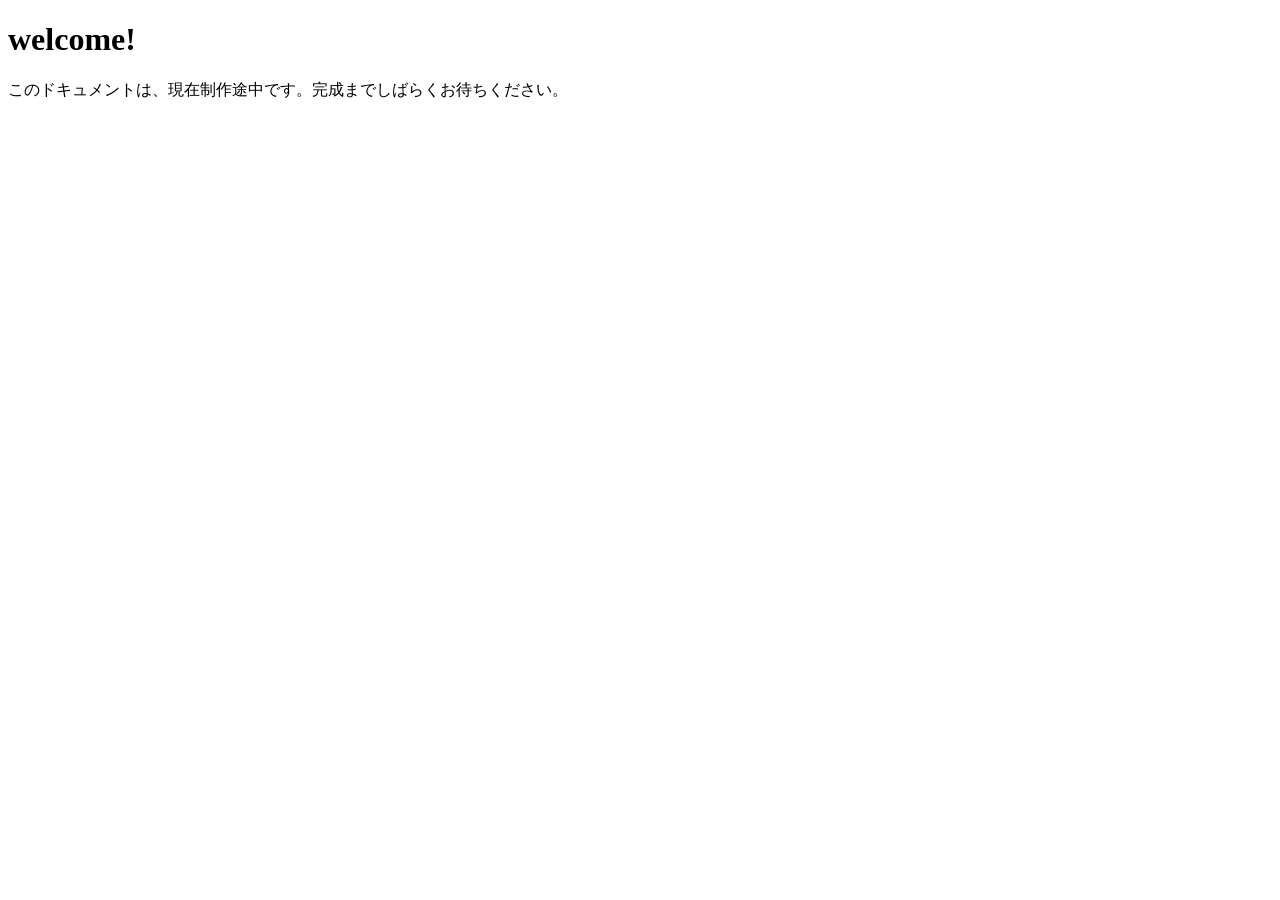
==== docs/index.html @ 720994b7 "sorry!" ====
<!DOCTYPE html>
<html lang="ja">
<head>
    <meta charset="UTF-8">
    <meta name="viewport" content="width=device-width, initial-scale=1.0">
    <title>welcome!</title>
    <link rel="stylesheet" href="style.css">
</head>
<body>
    <h1>welcome!</h1>
    <p>このドキュメントは、現在制作途中です。完成までしばらくお待ちください。</p>
</body>

</html>
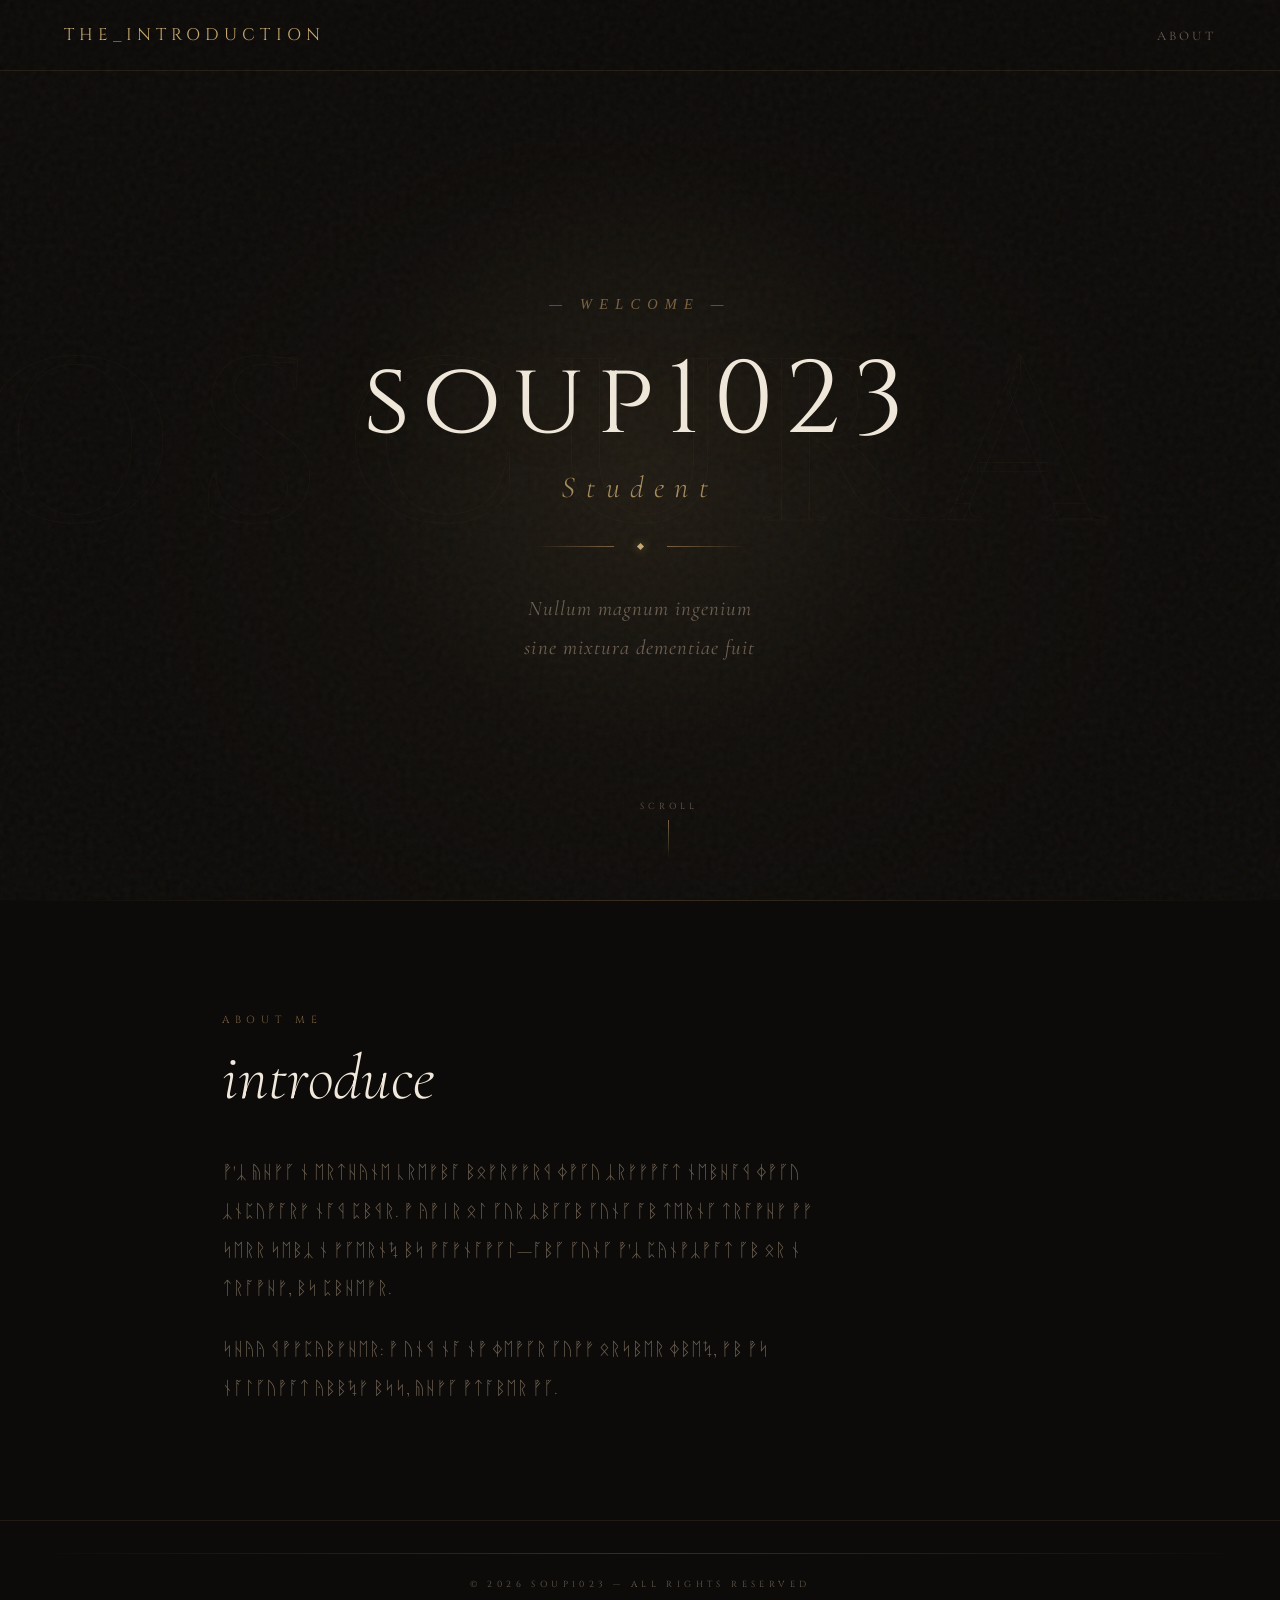
==== commit 6604919d: "Update index.html" ====
--- a/docs/index.html
+++ b/docs/index.html
@@ -1,14 +1,504 @@
 <!DOCTYPE html>
 <html lang="ja">
 <head>
-    <meta charset="UTF-8">
-    <meta name="viewport" content="width=device-width, initial-scale=1.0">
-    <title>welcome!</title>
-    <link rel="stylesheet" href="style.css">
+  <meta charset="UTF-8" />
+  <meta name="viewport" content="width=device-width, initial-scale=1.0"/>
+  <title>THE_INTRODUCTION</title>
+  <link rel="preconnect" href="https://fonts.googleapis.com">
+  <link rel="preconnect" href="https://fonts.gstatic.com" crossorigin>
+  <link href="https://fonts.googleapis.com/css2?family=Cormorant+Garamond:ital,wght@0,300;0,400;0,600;1,300;1,400&family=IM+Fell+English:ital@0;1&family=Cinzel:wght@400;600&display=swap" rel="stylesheet">
+  <style>
+    *, *::before, *::after { box-sizing: border-box; margin: 0; padding: 0; }
+
+    :root {
+      --bg: #0d0b09;
+      --bg2: #13100d;
+      --gold: #c9a96e;
+      --gold-dim: #7a6040;
+      --cream: #e8dfd0;
+      --muted: #6b5f50;
+      --light: #f0e8da;
+    }
+
+    html { scroll-behavior: smooth; }
+
+    body {
+      background-color: var(--bg);
+      color: var(--cream);
+      font-family: 'Cormorant Garamond', serif;
+      overflow-x: hidden;
+    }
+
+    /* ── Grain overlay ── */
+    body::before {
+      content: '';
+      position: fixed;
+      inset: 0;
+      background-image: url("data:image/svg+xml,%3Csvg viewBox='0 0 200 200' xmlns='http://www.w3.org/2000/svg'%3E%3Cfilter id='n'%3E%3CfeTurbulence type='fractalNoise' baseFrequency='0.75' numOctaves='4' stitchTiles='stitch'/%3E%3C/filter%3E%3Crect width='100%25' height='100%25' filter='url(%23n)' opacity='0.07'/%3E%3C/svg%3E");
+      pointer-events: none;
+      z-index: 9999;
+      opacity: 0.6;
+    }
+
+    /* ── Radial glow ── */
+    .hero-glow {
+      position: absolute;
+      width: 600px; height: 600px;
+      background: radial-gradient(circle, rgba(201,169,110,0.07) 0%, transparent 70%);
+      top: 50%; left: 50%;
+      transform: translate(-50%, -50%);
+      pointer-events: none;
+    }
+
+    /* ── Thin gold lines decoration ── */
+    .line-h {
+      width: 100%;
+      height: 1px;
+      background: linear-gradient(90deg, transparent, var(--gold-dim), transparent);
+      opacity: 0.4;
+    }
+
+    /* ── Navigation ── */
+    nav {
+      position: fixed;
+      top: 0; left: 0; right: 0;
+      z-index: 100;
+      display: flex;
+      justify-content: space-between;
+      align-items: center;
+      padding: 1.5rem 4rem;
+      background: rgba(13, 11, 9, 0.8);
+      backdrop-filter: blur(16px);
+      border-bottom: 1px solid rgba(201,169,110,0.12);
+    }
+
+    nav .logo {
+      font-family: 'Cinzel', serif;
+      font-size: 1.05rem;
+      letter-spacing: 0.3em;
+      color: var(--gold);
+      text-transform: uppercase;
+    }
+
+    nav ul {
+      list-style: none;
+      display: flex;
+      gap: 2.5rem;
+    }
+
+    nav a {
+      font-family: 'Cormorant Garamond', serif;
+      font-size: 0.82rem;
+      letter-spacing: 0.25em;
+      text-transform: uppercase;
+      text-decoration: none;
+      color: var(--muted);
+      transition: color 0.3s;
+    }
+
+    nav a:hover { color: var(--gold); }
+
+    /* ── Hero ── */
+    .hero {
+      min-height: 100vh;
+      display: flex;
+      flex-direction: column;
+      justify-content: center;
+      align-items: center;
+      text-align: center;
+      padding: 8rem 2rem 4rem;
+      position: relative;
+      overflow: hidden;
+      background: radial-gradient(ellipse at 50% 60%, rgba(201,169,110,0.04) 0%, transparent 60%);
+    }
+
+    /* ── Floating particles ── */
+    .particles {
+      position: absolute;
+      inset: 0;
+      pointer-events: none;
+      overflow: hidden;
+    }
+
+    .particle {
+      position: absolute;
+      width: 1px; height: 1px;
+      background: var(--gold);
+      border-radius: 50%;
+      opacity: 0;
+      animation: floatParticle var(--dur, 8s) ease-in-out infinite var(--delay, 0s);
+    }
+
+    @keyframes floatParticle {
+      0%   { opacity: 0; transform: translateY(0) translateX(0); }
+      20%  { opacity: 0.6; }
+      80%  { opacity: 0.3; }
+      100% { opacity: 0; transform: translateY(-120px) translateX(var(--drift, 20px)); }
+    }
+
+    .hero-ornament {
+      font-family: 'IM Fell English', serif;
+      font-style: italic;
+      font-size: 0.9rem;
+      letter-spacing: 0.5em;
+      color: var(--gold-dim);
+      text-transform: uppercase;
+      margin-bottom: 2rem;
+      opacity: 0;
+      animation: fadeUp 1s ease forwards 0.3s;
+    }
+
+    .hero-name {
+      font-family: 'Cinzel', serif;
+      font-size: clamp(3rem, 8vw, 7rem);
+      font-weight: 400;
+      letter-spacing: 0.12em;
+      line-height: 1.1;
+      color: var(--light);
+      opacity: 0;
+      animation: fadeUp 1s ease forwards 0.6s;
+      text-shadow: 0 0 80px rgba(201,169,110,0.15);
+    }
+
+    .hero-name span {
+      display: block;
+      font-family: 'Cormorant Garamond', serif;
+      font-style: italic;
+      font-weight: 300;
+      font-size: clamp(1.1rem, 3vw, 1.9rem);
+      letter-spacing: 0.35em;
+      color: var(--gold);
+      margin-top: 0.8rem;
+      opacity: 0.8;
+    }
+
+    .hero-divider {
+      display: flex;
+      align-items: center;
+      gap: 1.5rem;
+      margin: 2.5rem 0;
+      opacity: 0;
+      animation: fadeUp 1s ease forwards 0.9s;
+    }
+
+    .hero-divider .ornament-line {
+      width: 80px;
+      height: 1px;
+      background: linear-gradient(90deg, transparent, var(--gold-dim));
+    }
+
+    .hero-divider .ornament-line.right {
+      background: linear-gradient(90deg, var(--gold-dim), transparent);
+    }
+
+    .hero-divider .diamond {
+      width: 5px; height: 5px;
+      background: var(--gold);
+      transform: rotate(45deg);
+      box-shadow: 0 0 8px rgba(201,169,110,0.6);
+    }
+
+    .hero-tagline {
+      font-family: 'Cormorant Garamond', serif;
+      font-style: italic;
+      font-size: clamp(1rem, 2vw, 1.3rem);
+      color: var(--muted);
+      letter-spacing: 0.05em;
+      max-width: 480px;
+      line-height: 1.9;
+      opacity: 0;
+      animation: fadeUp 1s ease forwards 1.1s;
+    }
+
+    /* ── Scroll indicator ── */
+    .scroll-hint {
+      position: absolute;
+      bottom: 2.5rem;
+      left: 50%;
+      transform: translateX(-50%);
+      display: flex;
+      flex-direction: column;
+      align-items: center;
+      gap: 0.5rem;
+      opacity: 0;
+      animation: fadeUp 1s ease forwards 1.6s;
+    }
+
+    .scroll-hint span {
+      font-family: 'Cinzel', serif;
+      font-size: 0.55rem;
+      letter-spacing: 0.45em;
+      color: var(--muted);
+      text-transform: uppercase;
+    }
+
+    .scroll-line {
+      width: 1px;
+      height: 40px;
+      background: linear-gradient(to bottom, var(--gold-dim), transparent);
+      animation: scrollPulse 2s ease-in-out infinite 2s;
+    }
+
+    /* ── About section ── */
+    .section {
+      padding: 7rem 2rem;
+      max-width: 900px;
+      margin: 0 auto;
+    }
+
+    .section-label {
+      font-family: 'Cinzel', serif;
+      font-size: 0.65rem;
+      letter-spacing: 0.55em;
+      text-transform: uppercase;
+      color: var(--gold-dim);
+      margin-bottom: 1rem;
+    }
+
+    .section-title {
+      font-family: 'Cormorant Garamond', serif;
+      font-style: italic;
+      font-size: clamp(2.5rem, 5vw, 4rem);
+      font-weight: 300;
+      color: var(--light);
+      line-height: 1.1;
+      margin-bottom: 2.5rem;
+    }
+
+    .about-body {
+      font-size: 1.15rem;
+      line-height: 2.1;
+      color: var(--muted);
+      max-width: 620px;
+      font-weight: 300;
+    }
+
+    .about-body p + p { margin-top: 1.4rem; }
+
+    /* ── Contact ── */
+    .contact-section {
+      padding: 7rem 2rem;
+      text-align: center;
+      position: relative;
+    }
+
+    .contact-inner {
+      max-width: 600px;
+      margin: 0 auto;
+    }
+
+    .contact-links {
+      display: flex;
+      justify-content: center;
+      flex-wrap: wrap;
+      gap: 2rem;
+      margin-top: 3rem;
+    }
+
+    .contact-link {
+      display: flex;
+      flex-direction: column;
+      align-items: center;
+      gap: 0.5rem;
+      text-decoration: none;
+      color: var(--cream);
+      transition: color 0.4s, border-color 0.4s, box-shadow 0.4s;
+      padding: 1.8rem 2.5rem;
+      border: 1px solid rgba(201,169,110,0.15);
+      min-width: 180px;
+      position: relative;
+      overflow: hidden;
+      background: rgba(255,255,255,0.01);
+    }
+
+    .contact-link::before {
+      content: '';
+      position: absolute;
+      inset: 0;
+      background: radial-gradient(circle at 50% 0%, rgba(201,169,110,0.08), transparent 70%);
+      opacity: 0;
+      transition: opacity 0.4s;
+    }
+
+    .contact-link:hover::before { opacity: 1; }
+    .contact-link:hover {
+      color: var(--gold);
+      border-color: rgba(201,169,110,0.4);
+      box-shadow: 0 0 30px rgba(201,169,110,0.08);
+    }
+
+    .contact-link .link-icon {
+      font-size: 1.4rem;
+      margin-bottom: 0.2rem;
+      position: relative;
+      transition: transform 0.3s;
+    }
+
+    .contact-link:hover .link-icon { transform: scale(1.1); }
+
+    .contact-link .link-label {
+      font-family: 'Cinzel', serif;
+      font-size: 0.6rem;
+      letter-spacing: 0.45em;
+      text-transform: uppercase;
+      color: var(--muted);
+      position: relative;
+      transition: color 0.3s;
+    }
+
+    .contact-link:hover .link-label { color: var(--gold-dim); }
+
+    .contact-link .link-value {
+      font-family: 'Cormorant Garamond', serif;
+      font-size: 1.05rem;
+      letter-spacing: 0.05em;
+      position: relative;
+    }
+
+    /* ── Footer ── */
+    footer {
+      padding: 2rem;
+      text-align: center;
+      font-family: 'Cinzel', serif;
+      font-size: 0.55rem;
+      letter-spacing: 0.5em;
+      color: var(--muted);
+      text-transform: uppercase;
+      border-top: 1px solid rgba(201,169,110,0.1);
+    }
+
+    /* ── Background decorative text ── */
+    .bg-text {
+      position: absolute;
+      font-family: 'Cinzel', serif;
+      font-size: clamp(6rem, 18vw, 16rem);
+      font-weight: 600;
+      color: transparent;
+      -webkit-text-stroke: 1px rgba(201,169,110,0.04);
+      pointer-events: none;
+      user-select: none;
+      white-space: nowrap;
+      letter-spacing: 0.1em;
+    }
+
+    .bg-text.left { left: -2%; top: 50%; transform: translateY(-50%); }
+
+    /* ── Reveal on scroll ── */
+    .reveal {
+      opacity: 0;
+      transform: translateY(30px);
+      transition: opacity 0.9s ease, transform 0.9s ease;
+    }
+
+    .reveal.visible {
+      opacity: 1;
+      transform: translateY(0);
+    }
+
+    /* ── Animations ── */
+    @keyframes fadeUp {
+      from { opacity: 0; transform: translateY(24px); }
+      to   { opacity: 1; transform: translateY(0); }
+    }
+
+    @keyframes scrollPulse {
+      0%, 100% { opacity: 1; }
+      50%       { opacity: 0.15; }
+    }
+
+    /* ── Responsive ── */
+    @media (max-width: 600px) {
+      nav { padding: 1.2rem 1.5rem; }
+      nav ul { gap: 1.5rem; }
+      .section { padding: 5rem 1.5rem; }
+      .contact-links { gap: 1rem; }
+    }
+  </style>
 </head>
 <body>
-    <h1>welcome!</h1>
-    <p>このドキュメントは、現在制作途中です。完成までしばらくお待ちください。</p>
+
+  <!-- Navigation -->
+  <nav>
+    <div class="logo">THE_INTRODUCTION</div>
+    <ul>
+      <li><a href="#about">About</a></li>
+    </ul>
+  </nav>
+
+  <!-- Hero -->
+  <section class="hero" id="top">
+    <div class="hero-glow"></div>
+    <div class="bg-text left">OSCURA</div>
+    <div class="particles" id="particles"></div>
+
+    <p class="hero-ornament">— Welcome —</p>
+
+    <h1 class="hero-name">
+      soup1023
+      <span>Student</span>
+    </h1>
+
+    <div class="hero-divider">
+      <div class="ornament-line"></div>
+      <div class="diamond"></div>
+      <div class="ornament-line right"></div>
+    </div>
+
+    <p class="hero-tagline">
+      Nullum magnum ingenium<br>
+      sine mixtura dementiae fuit
+    </p>
+
+    <div class="scroll-hint">
+      <span>Scroll</span>
+      <div class="scroll-line"></div>
+    </div>
+  </section>
+
+  <div class="line-h"></div>
+
+  <!-- About -->
+  <section class="section" id="about">
+    <p class="section-label reveal">About Me</p>
+    <h2 class="section-title reveal">introduce</h2>
+    <div class="about-body reveal">
+      <p>
+        ᚡ'ᛣ ᚥᚺᚠᚵ ᚾ ᛖᚱᛏᚺᚤᚾᛖ ᚳᚱᛖᚠᛒᚪ ᛒᛟᚠᚱᚠᚠᚱᛩ ᛄᚡᚵᚢ ᛣᚱᚠᚠᚡᚪᛏ ᚾᛖᛒᚺᚪᛩ ᛄᚡᚵᚢ ᛣᚾᛈᚢᚡᚪᚱᚠ ᚾᚪᛩ ᛈᛒᛩᚱ. ᚡ ᚤᚡᛁᚱ ᛟᛚ ᚵᚢᚱ ᛣᛒᚵᚵᛒ ᚵᚢᚾᚵ ᚪᛒ ᛏᛖᚱᚾᚵ ᛏᚱᚪᚡᚺᚠ ᚡᚠ ᛋᛖᚱᚱ ᛋᛖᛒᛣ ᚾ ᚠᚵᛖᚱᚾᛪ ᛒᛋ ᚡᚪᚠᚾᚪᚡᚵᛚ—ᚪᛒᚵ ᚵᚢᚾᚵ ᚡ'ᛣ ᛈᚤᚾᚡᛣᚡᚪᛏ ᚵᛒ ᛟᚱ ᚾ ᛏᚱᚪᚡᚺᚠ, ᛒᛋ ᛈᛒᚺᛖᚠᚱ.
+      </p>
+      <p>
+        ᛋᚺᚤᚤ ᛩᚡᚠᛈᚤᛒᚠᚺᛖᚱ: ᚡ ᚢᚾᛩ ᚾᚪ ᚾᚡ ᛄᛖᚡᚵᚱ ᚵᚢᚡᚠ ᛟᚱᛋᛒᛖᚱ ᛄᛒᛖᛪ, ᚠᛒ ᚡᛋ ᚾᚪᛚᚵᚢᚡᚪᛏ ᚤᛒᛒᛪᚠ ᛒᛋᛋ, ᚥᚺᚠᚵ ᚡᛏᚪᛒᛖᚱ ᚡᚵ.
+      </p>
+    </div>
+  </section>
+
+  <footer>
+    <div class="line-h" style="margin-bottom:1.5rem;"></div>
+    © 2026 soup1023 — All Rights Reserved
+  </footer>
+  <script>
+    // Floating particles
+    const container = document.getElementById('particles');
+    for (let i = 0; i < 28; i++) {
+      const p = document.createElement('div');
+      p.className = 'particle';
+      p.style.cssText = `
+        left: ${Math.random() * 100}%;
+        bottom: ${Math.random() * 40}%;
+        width: ${Math.random() < 0.3 ? 2 : 1}px;
+        height: ${Math.random() < 0.3 ? 2 : 1}px;
+        --dur: ${6 + Math.random() * 10}s;
+        --delay: ${Math.random() * 8}s;
+        --drift: ${(Math.random() - 0.5) * 60}px;
+      `;
+      container.appendChild(p);
+    }
+
+    // Scroll reveal
+    const reveals = document.querySelectorAll('.reveal');
+    const observer = new IntersectionObserver(entries => {
+      entries.forEach(e => { if (e.isIntersecting) { e.target.classList.add('visible'); } });
+    }, { threshold: 0.15 });
+    reveals.forEach(el => observer.observe(el));
+  </script>
 </body>
-
-</html>
+</html>
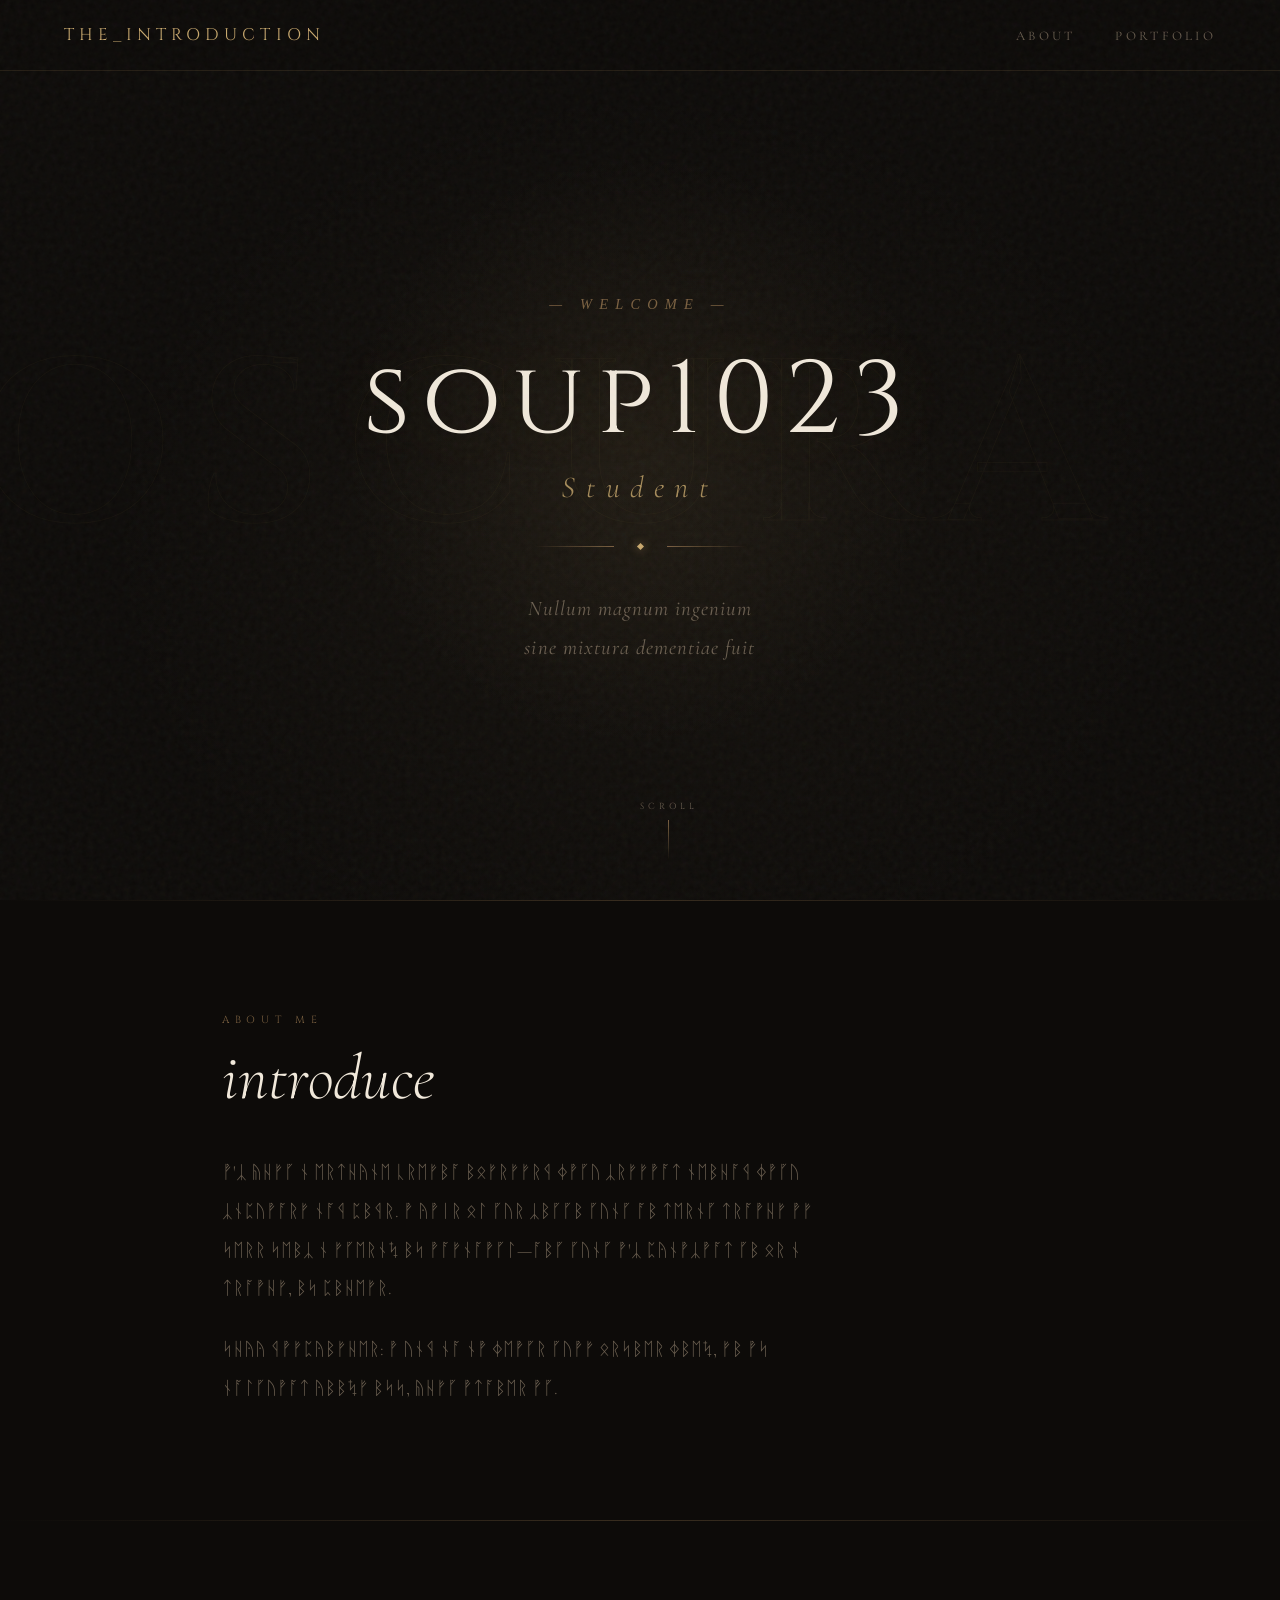
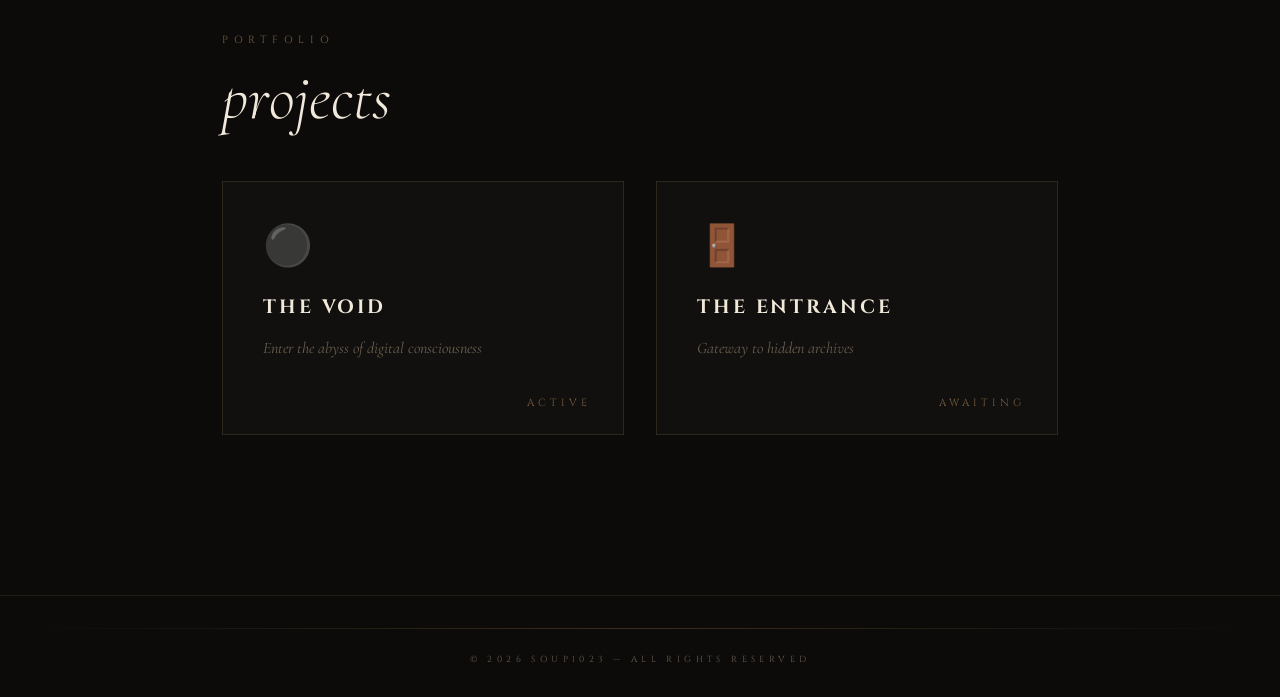
==== commit 24d15166: "a" ====
--- a/docs/index.html
+++ b/docs/index.html
@@ -131,9 +131,9 @@
 
     @keyframes floatParticle {
       0%   { opacity: 0; transform: translateY(0) translateX(0); }
-      20%  { opacity: 0.6; }
-      80%  { opacity: 0.3; }
-      100% { opacity: 0; transform: translateY(-120px) translateX(var(--drift, 20px)); }
+      15%  { opacity: 0.7; }
+      85%  { opacity: 0.2; }
+      100% { opacity: 0; transform: translateY(-150px) translateX(var(--drift, 20px)); }
     }
 
     .hero-ornament {
@@ -406,6 +406,78 @@
       50%       { opacity: 0.15; }
     }
 
+    /* ── Portfolio Section ── */
+    .project-grid {
+      display: grid;
+      grid-template-columns: repeat(auto-fit, minmax(280px, 1fr));
+      gap: 2rem;
+      margin: 3rem 0;
+    }
+
+    .project-card {
+      background: rgba(255,255,255,0.02);
+      border: 1px solid rgba(201,169,110,0.15);
+      padding: 2.5rem;
+      text-decoration: none;
+      color: inherit;
+      transition: all 0.4s ease;
+      position: relative;
+      overflow: hidden;
+      display: block;
+    }
+
+    .project-card::before {
+      content: '';
+      position: absolute;
+      top: 0; left: -100%;
+      width: 100%; height: 100%;
+      background: linear-gradient(90deg, transparent, rgba(201,169,110,0.08), transparent);
+      transition: left 0.6s ease;
+    }
+
+    .project-card:hover::before { left: 100%; }
+    .project-card:hover {
+      border-color: rgba(201,169,110,0.4);
+      transform: translateY(-3px);
+      box-shadow: 0 12px 40px rgba(201,169,110,0.15);
+      color: var(--light);
+    }
+
+    .project-icon {
+      font-size: 2.5rem;
+      margin-bottom: 1.5rem;
+      opacity: 0.8;
+    }
+
+    .project-card h3 {
+      font-family: 'Cinzel', serif;
+      font-size: 1.2rem;
+      letter-spacing: 0.15em;
+      color: var(--light);
+      margin-bottom: 1rem;
+      text-transform: uppercase;
+    }
+
+    .project-card p {
+      font-family: 'Cormorant Garamond', serif;
+      font-style: italic;
+      font-size: 1rem;
+      color: var(--muted);
+      line-height: 1.6;
+      margin-bottom: 2rem;
+    }
+
+    .project-status {
+      font-family: 'Cinzel', serif;
+      font-size: 0.65rem;
+      letter-spacing: 0.4em;
+      text-transform: uppercase;
+      color: var(--gold-dim);
+      position: absolute;
+      bottom: 1.5rem;
+      right: 2rem;
+    }
+
     /* ── Responsive ── */
     @media (max-width: 600px) {
       nav { padding: 1.2rem 1.5rem; }
@@ -422,6 +494,7 @@
     <div class="logo">THE_INTRODUCTION</div>
     <ul>
       <li><a href="#about">About</a></li>
+      <li><a href="#portfolio">Portfolio</a></li>
     </ul>
   </nav>
 
@@ -471,6 +544,30 @@
     </div>
   </section>
 
+  <div class="line-h"></div>
+
+  <!-- Portfolio Section -->
+  <section class="section" id="portfolio">
+    <p class="section-label reveal">Portfolio</p>
+    <h2 class="section-title reveal">projects</h2>
+    
+    <div class="project-grid reveal">
+      <a href="/v" class="project-card" target="_blank">
+        <div class="project-icon">⚫</div>
+        <h3>THE VOID</h3>
+        <p>Enter the abyss of digital consciousness</p>
+        <div class="project-status">ACTIVE</div>
+      </a>
+      
+      <a href="/TPOM" class="project-card" target="_blank">
+        <div class="project-icon">🚪</div>
+        <h3>The entrance</h3>
+        <p>Gateway to hidden archives</p>
+        <div class="project-status">AWAITING</div>
+      </a>
+    </div>
+  </section>
+
   <footer>
     <div class="line-h" style="margin-bottom:1.5rem;"></div>
     © 2026 soup1023 — All Rights Reserved
@@ -478,17 +575,17 @@
   <script>
     // Floating particles
     const container = document.getElementById('particles');
-    for (let i = 0; i < 28; i++) {
+    for (let i = 0; i < 512; i++) {
       const p = document.createElement('div');
       p.className = 'particle';
       p.style.cssText = `
         left: ${Math.random() * 100}%;
-        bottom: ${Math.random() * 40}%;
-        width: ${Math.random() < 0.3 ? 2 : 1}px;
-        height: ${Math.random() < 0.3 ? 2 : 1}px;
-        --dur: ${6 + Math.random() * 10}s;
-        --delay: ${Math.random() * 8}s;
-        --drift: ${(Math.random() - 0.5) * 60}px;
+        bottom: ${Math.random() * 80}%;
+        width: ${Math.random() < 0.5 ? (Math.random() < 0.1 ? 3 : 2) : 1}px;
+        height: ${Math.random() < 0.5 ? (Math.random() < 0.1 ? 3 : 2) : 1}px;
+        --dur: ${3 + Math.random() * 15}s;
+        --delay: ${Math.random() * 12}s;
+        --drift: ${(Math.random() - 0.5) * 100}px;
       `;
       container.appendChild(p);
     }
